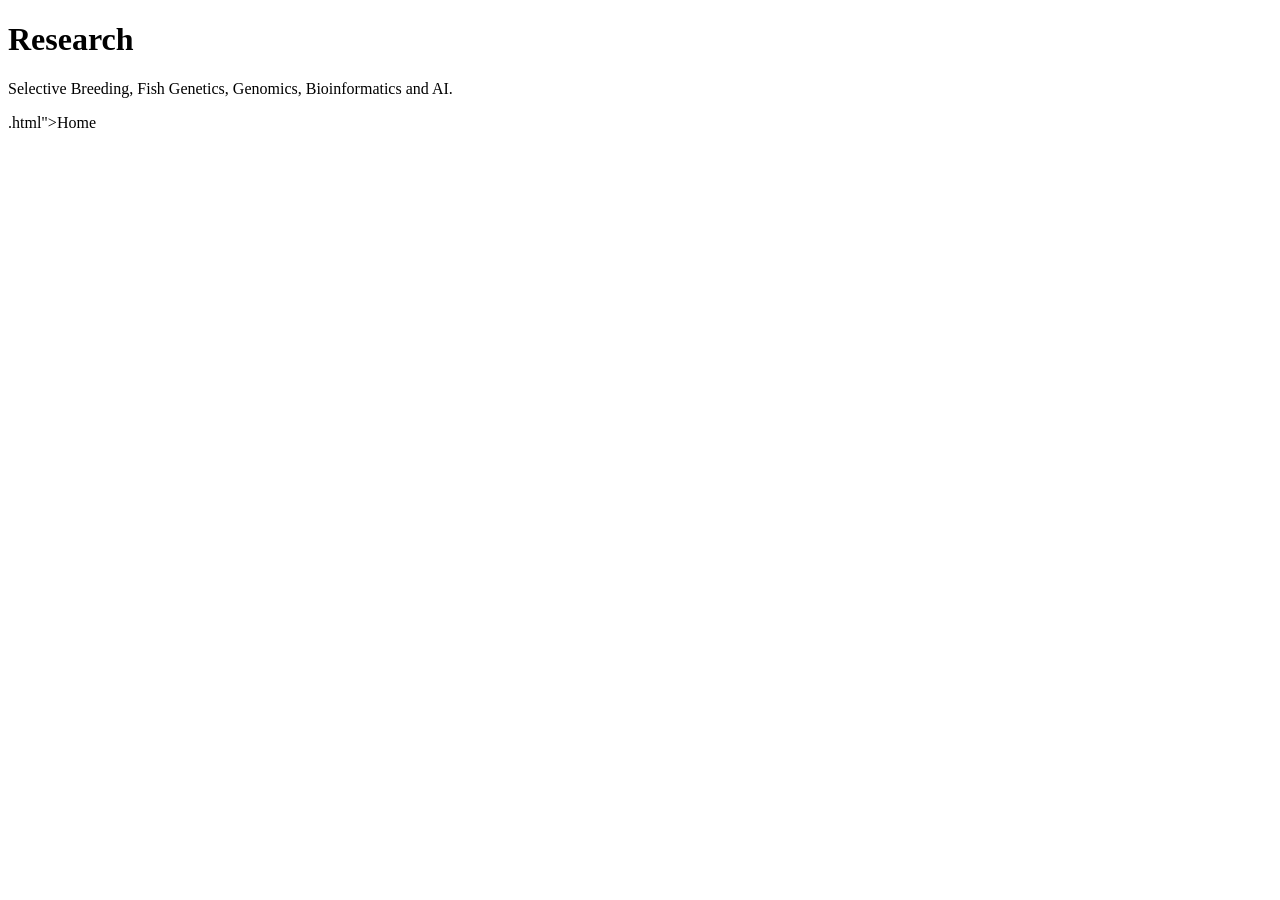
==== index.html @ e1b1aae0 "Create index.html" ====
<!DOCTYPE html>
<html>
<head>
<title>Research</title>
</head>
<body>

<h1>Research</h1>

<p>
Selective Breeding, Fish Genetics,
Genomics, Bioinformatics and AI.
</p>

.html">Home</a>

</body>
</html>
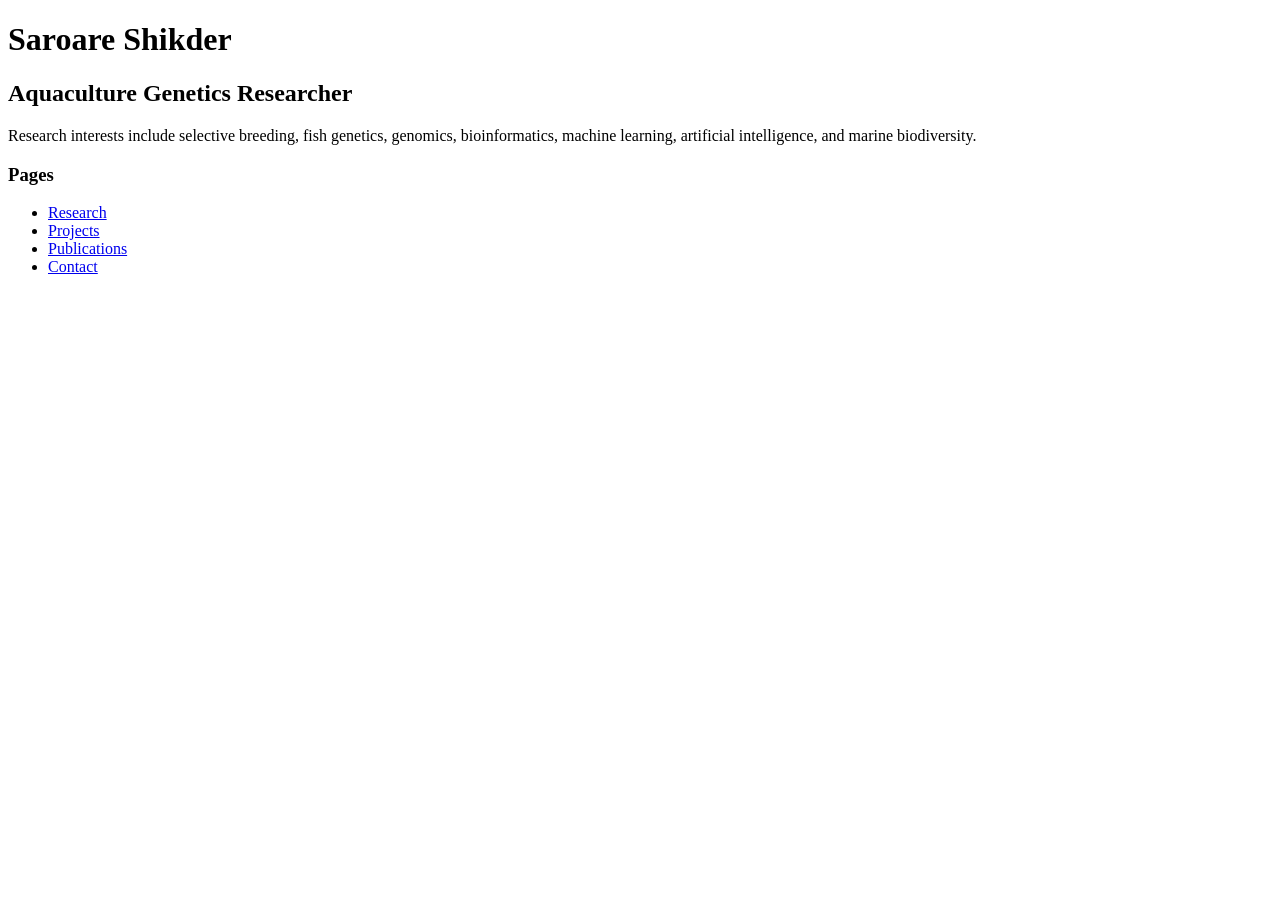
==== commit 7aa2e2d1: "Update index.html" ====
--- a/index.html
+++ b/index.html
@@ -1,18 +1,29 @@
 <!DOCTYPE html>
 <html>
 <head>
-<title>Research</title>
+<title>Saroare Shikder</title>
 </head>
 <body>
 
-<h1>Research</h1>
+<h1>Saroare Shikder</h1>
+
+<h2>Aquaculture Genetics Researcher</h2>
 
 <p>
-Selective Breeding, Fish Genetics,
-Genomics, Bioinformatics and AI.
+Research interests include selective breeding,
+fish genetics, genomics, bioinformatics,
+machine learning, artificial intelligence,
+and marine biodiversity.
 </p>
 
-.html">Home</a>
+<h3>Pages</h3>
+
+<ul>
+<li><a href="research.html">Research</a></li>
+<li><a href="projects.html">Projects</a></li>
+<li><a href="publications.html">Publications</a></li>
+<li><a href="contact.html">Contact</a></li>
+</ul>
 
 </body>
 </html>
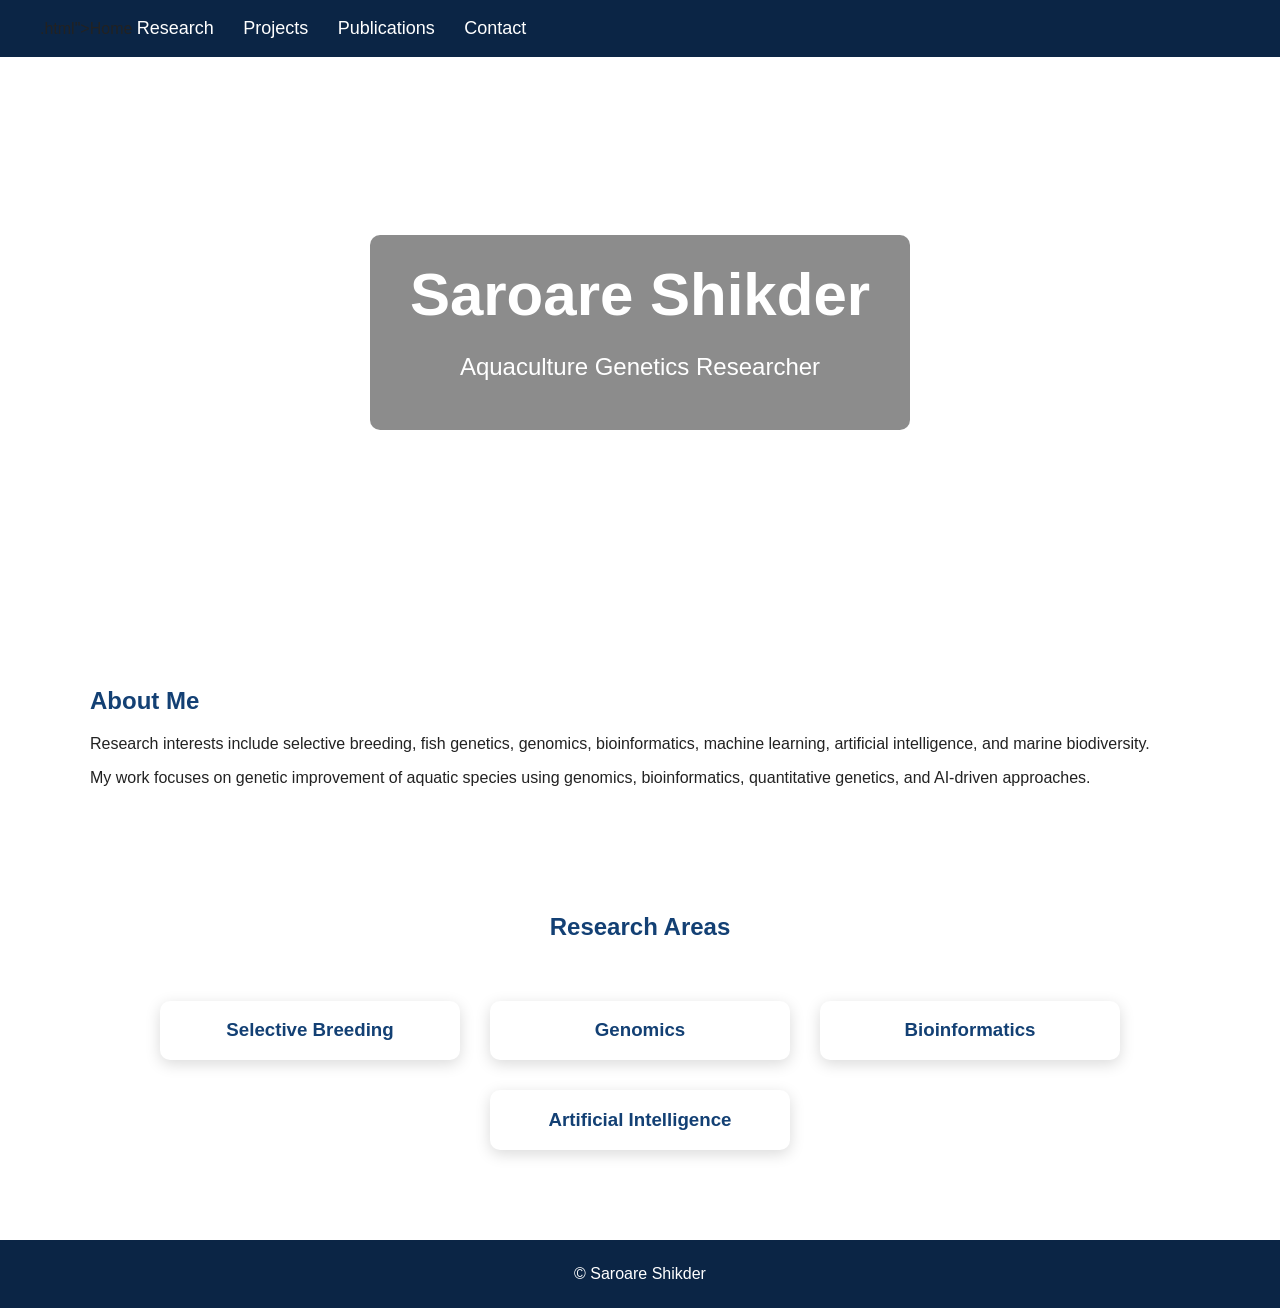
==== commit f35904ef: "Update index.html" ====
--- a/index.html
+++ b/index.html
@@ -1,29 +1,67 @@
 <!DOCTYPE html>
 <html>
 <head>
-<title>Saroare Shikder</title>
+    <title>Saroare Shikder</title>
+    <link rel="stylesheet" href="style.css">
 </head>
+
 <body>
 
-<h1>Saroare Shikder</h1>
+    <div class="navbar">
+        .html">Home</a>
+        <a href="research.html">Research</a>
+        <a href="projects.html">Projects</a>
+        <a href="publications.html">Publications</a>
+        <a href="contact.html">Contact</a>
+    </div>
 
-<h2>Aquaculture Genetics Researcher</h2>
+    <div class="hero">
+        <div class="hero-text">
+            <h1>Saroare Shikder</h1>
+            <p>Aquaculture Genetics Researcher</p>
+        </div>
+    </div>
 
-<p>
-Research interests include selective breeding,
-fish genetics, genomics, bioinformatics,
-machine learning, artificial intelligence,
-and marine biodiversity.
-</p>
+    <div class="about">
+        <h2>About Me</h2>
 
-<h3>Pages</h3>
+        <p>
+        Research interests include selective breeding,
+        fish genetics, genomics, bioinformatics,
+        machine learning, artificial intelligence,
+        and marine biodiversity.
+        </p>
 
-<ul>
-<li><a href="research.html">Research</a></li>
-<li><a href="projects.html">Projects</a></li>
-<li><a href="publications.html">Publications</a></li>
-<li><a href="contact.html">Contact</a></li>
-</ul>
+        <p>
+        My work focuses on genetic improvement of aquatic
+        species using genomics, bioinformatics,
+        quantitative genetics, and AI-driven approaches.
+        </p>
+    </div>
+
+    <h2 class="section-title">Research Areas</h2>
+
+    <div class="cards">
+        <div class="card">
+            <h3>Selective Breeding</h3>
+        </div>
+
+        <div class="card">
+            <h3>Genomics</h3>
+        </div>
+
+        <div class="card">
+            <h3>Bioinformatics</h3>
+        </div>
+
+        <div class="card">
+            <h3>Artificial Intelligence</h3>
+        </div>
+    </div>
+
+    <footer>
+        © Saroare Shikder
+    </footer>
 
 </body>
 </html>
--- a/style.css
+++ b/style.css
@@ -0,0 +1,97 @@
+body {
+    margin: 0;
+    font-family: "Segoe UI", Arial, sans-serif;
+    color: #222;
+    background: white;
+}
+
+.navbar {
+    background: #0b2545;
+    padding: 18px 40px;
+}
+
+.navbar a {
+    color: white;
+    text-decoration: none;
+    margin-right: 25px;
+    font-size: 18px;
+    font-weight: 500;
+}
+
+.hero {
+    height: 550px;
+    background-image: url("images/banner.jpg");
+    background-size: cover;
+    background-position: center;
+    display: flex;
+    align-items: center;
+    justify-content: center;
+}
+
+.hero-text {
+    color: white;
+    text-align: center;
+    background: rgba(0,0,0,0.45);
+    padding: 25px 40px;
+    border-radius: 10px;
+}
+
+.hero-text h1 {
+    font-size: 60px;
+    margin: 0;
+}
+
+.hero-text p {
+    font-size: 24px;
+}
+
+.about {
+    max-width: 1100px;
+    margin: auto;
+    padding: 60px 30px;
+}
+
+.about h2 {
+    color: #134074;
+}
+
+.section-title {
+    text-align: center;
+    color: #134074;
+    margin-top: 50px;
+}
+
+.cards {
+    display: flex;
+    gap: 30px;
+    justify-content: center;
+    flex-wrap: wrap;
+    padding: 40px;
+}
+
+.card {
+    width: 300px;
+    border-radius: 10px;
+    overflow: hidden;
+    box-shadow: 0 4px 15px rgba(0,0,0,0.15);
+    background: white;
+}
+
+.card img {
+    width: 100%;
+    height: 200px;
+    object-fit: cover;
+}
+
+.card h3 {
+    text-align: center;
+    color: #134074;
+}
+
+footer {
+    background: #0b2545;
+    color: white;
+    text-align: center;
+    padding: 25px;
+    margin-top: 50px;
+}
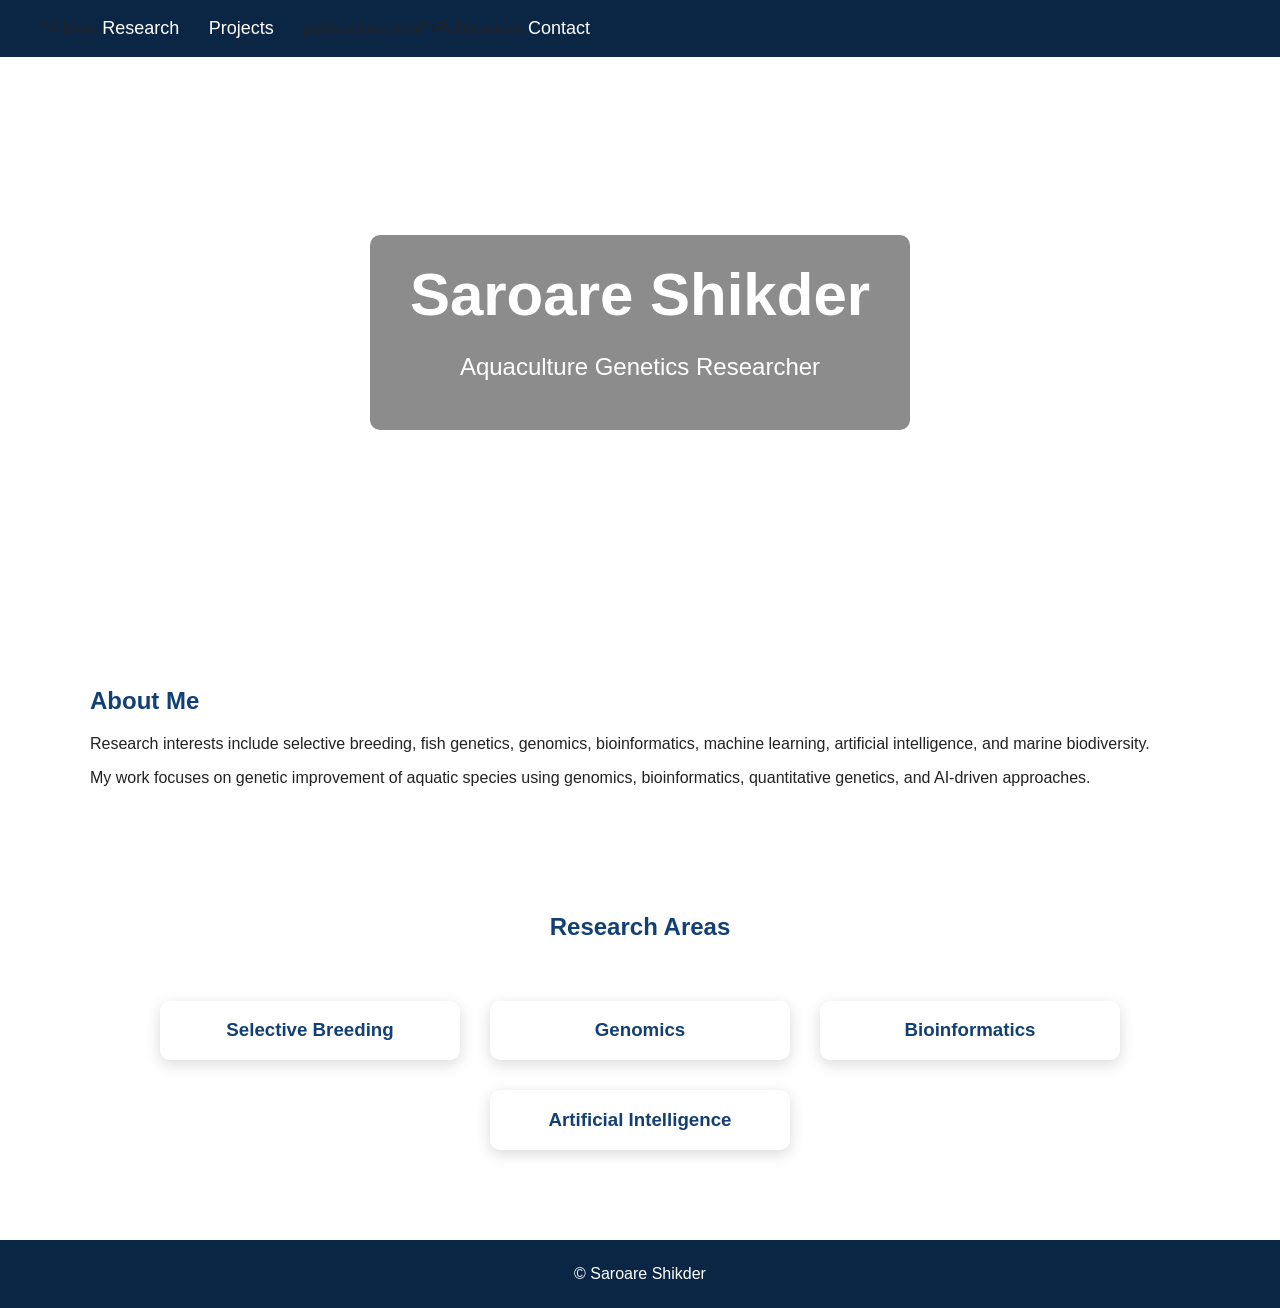
==== commit e87be8d5: "Refactor HTML for improved formatting Formatted HTML content for better readability." ====
--- a/index.html
+++ b/index.html
@@ -8,10 +8,10 @@
 <body>
 
     <div class="navbar">
-        .html">Home</a>
+        ">Home</a>
         <a href="research.html">Research</a>
         <a href="projects.html">Projects</a>
-        <a href="publications.html">Publications</a>
+        publications.html">Publications</a>
         <a href="contact.html">Contact</a>
     </div>
 
@@ -26,16 +26,16 @@
         <h2>About Me</h2>
 
         <p>
-        Research interests include selective breeding,
-        fish genetics, genomics, bioinformatics,
-        machine learning, artificial intelligence,
-        and marine biodiversity.
+            Research interests include selective breeding,
+            fish genetics, genomics, bioinformatics,
+            machine learning, artificial intelligence,
+            and marine biodiversity.
         </p>
 
         <p>
-        My work focuses on genetic improvement of aquatic
-        species using genomics, bioinformatics,
-        quantitative genetics, and AI-driven approaches.
+            My work focuses on genetic improvement of aquatic
+            species using genomics, bioinformatics,
+            quantitative genetics, and AI-driven approaches.
         </p>
     </div>
 
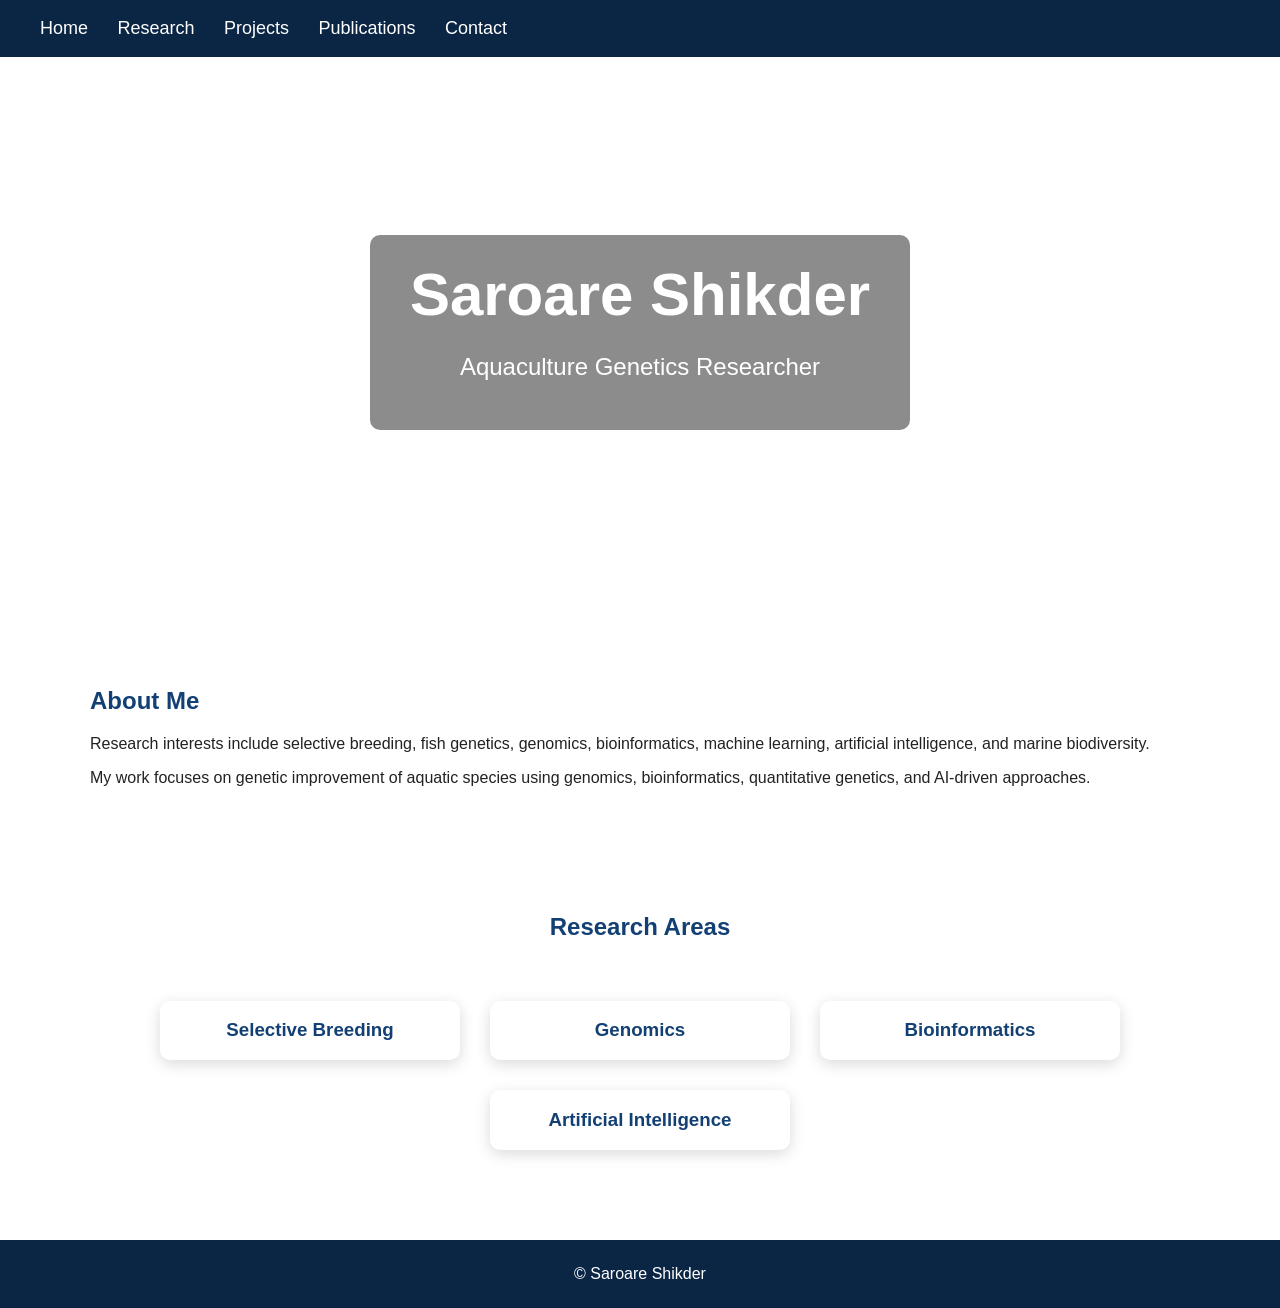
==== commit 137dc3c3: "Fix navbar links and add new research area card" ====
--- a/index.html
+++ b/index.html
@@ -8,10 +8,10 @@
 <body>
 
     <div class="navbar">
-        ">Home</a>
+        <a href="index.html">Home</a>
         <a href="research.html">Research</a>
         <a href="projects.html">Projects</a>
-        publications.html">Publications</a>
+        <a href="publications.html">Publications</a>
         <a href="contact.html">Contact</a>
     </div>
 
@@ -42,6 +42,7 @@
     <h2 class="section-title">Research Areas</h2>
 
     <div class="cards">
+
         <div class="card">
             <h3>Selective Breeding</h3>
         </div>
@@ -57,6 +58,7 @@
         <div class="card">
             <h3>Artificial Intelligence</h3>
         </div>
+
     </div>
 
     <footer>
--- a/style.css
+++ b/style.css
@@ -20,7 +20,7 @@
 
 .hero {
     height: 550px;
-    background-image: url("images/banner.jpg");
+    background-image: url("images/Poster.jpg");
     background-size: cover;
     background-position: center;
     display: flex;
